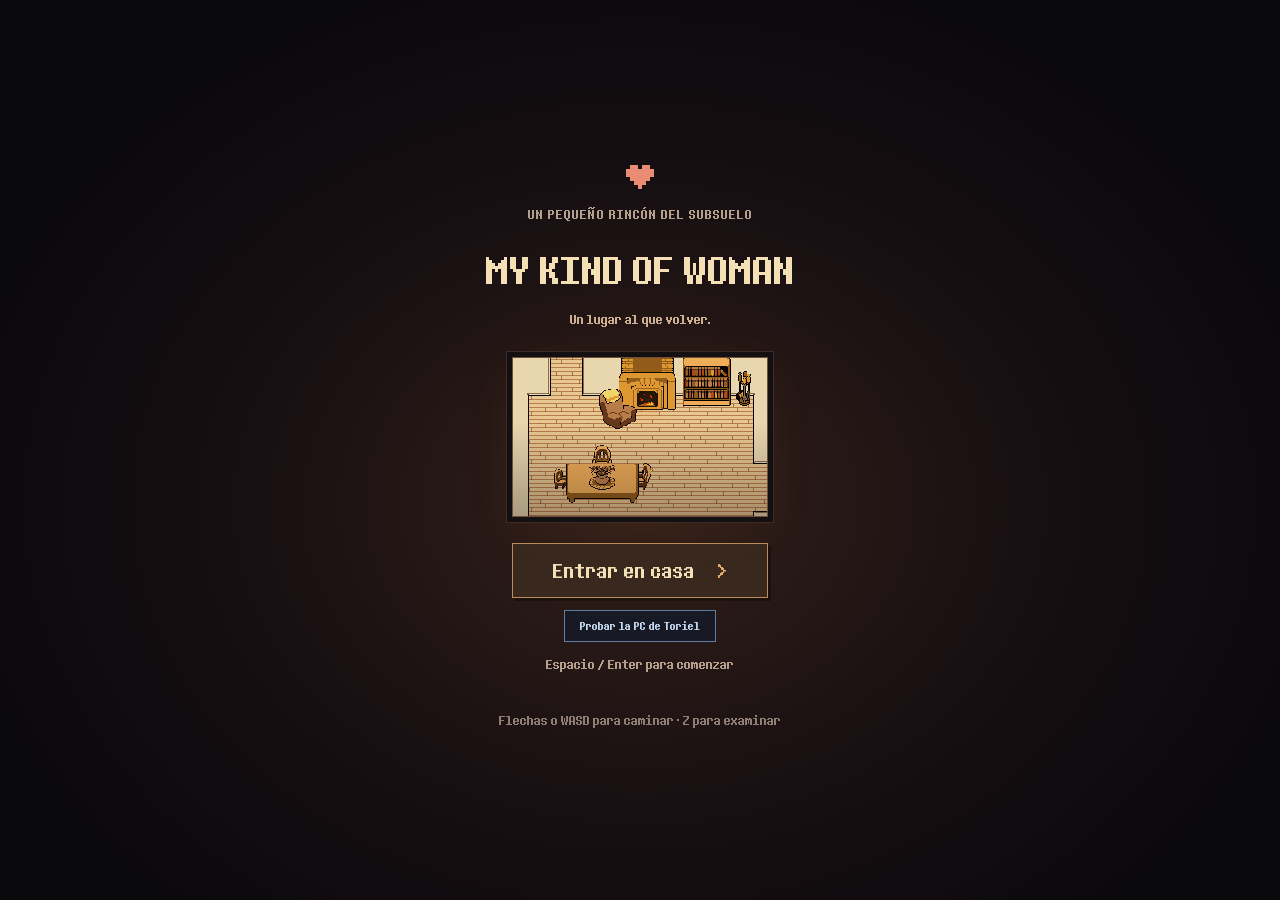
==== index.html @ 6954eec2 "-" ====
<!DOCTYPE html>
<html lang="es">
<head>
  <meta charset="UTF-8">
  <meta name="viewport" content="width=device-width, initial-scale=1, viewport-fit=cover">
  <meta name="theme-color" content="#100e15">
  <title>MY KIND OF WOMAN · HOME</title>
  <script src="font.js"></script>
  <link rel="stylesheet" href="style.css">
  <link rel="stylesheet" href="lumo-ui.css">
  <link rel="stylesheet" href="lumo-activities.css">
  <link rel="stylesheet" href="home-story.css">
</head>
<body>
  <main id="app">
    <section id="video-intro-container" aria-label="Introducción">
      <div class="intro-card">
        <span class="pixel-heart" aria-hidden="true"></span>
        <p class="eyebrow">UN PEQUEÑO RINCÓN DEL SUBSUELO</p>
        <h1>MY KIND OF WOMAN</h1>
        <p class="intro-subtitle">Un lugar al que volver.</p>
        <div class="home-window" aria-hidden="true"><img src="assets/rooms/home_preview.png" alt=""></div>
        <button id="btn-start" type="button">Entrar en casa <span aria-hidden="true">&gt;</span></button>
        <button id="btn-pc-demo" type="button">Probar la PC de Toriel</button>
        <p id="loading-status" role="status">Espacio / Enter para comenzar</p>
        <p class="intro-controls">Flechas o WASD para caminar · Z para examinar</p>
      </div>
    </section>
    <section id="game-container" aria-label="Casa de Toriel">
      <div id="game-stage">
        <canvas id="gameCanvas" width="640" height="480" tabindex="0" aria-label="Casa de Toriel. Camina con flechas o WASD y examina con Z o Enter."></canvas>
        <div id="hud" aria-live="polite"><span id="room-name"></span></div>
        <span id="interaction-hint" class="hidden" aria-hidden="true">Z · Examinar</span>
        <div id="dialog-box" class="hidden" role="dialog" aria-label="Examinar" aria-live="off">
          <p id="dialog-text" aria-hidden="true"></p>
          <span id="dialog-accessible" class="sr-only" aria-live="polite"></span>
          <span id="dialog-progress" aria-hidden="true"></span>
          <button id="dialog-next" class="dialog-hint" type="button" aria-label="Continuar diálogo">Z / Enter v</button>
        </div>
        <div id="interactive-book" class="hidden" role="dialog" aria-label="El libro para Mira" aria-modal="true">
          <div class="book-content">
            <span class="book-mark" aria-hidden="true">*</span>
            <p class="eyebrow">ENTRE ESTAS PÁGINAS</p>
            <h2>El libro para Mira</h2>
            <p>Algunas páginas están en blanco.<br>Otras conservan una flor seca.</p>
            <blockquote>«No hace falta conocer el final<br>para guardar el comienzo».</blockquote>
            <button id="btn-close-book" type="button">Cerrar el libro <small>X / Esc</small></button>
          </div>
        </div>
        <div id="help-panel" class="hidden" role="dialog" aria-modal="true" aria-labelledby="help-title">
          <div class="help-content">
            <p class="eyebrow">TÓMATE TU TIEMPO</p>
            <h2 id="help-title">Estás en casa.</h2>
            <dl>
              <div><dt>Flechas / WASD</dt><dd>Caminar</dd></div>
              <div><dt>Z / E / Enter</dt><dd>Examinar / conversar cerca de Lumo</dd></div>
              <div><dt>L</dt><dd>Llamar a Lumo con el silbato</dd></div>
              <div><dt>X / Esc</dt><dd>Cerrar un texto</dd></div>
              <div><dt>M</dt><dd>Activar / silenciar audio</dd></div>
              <div><dt>F</dt><dd>Pantalla completa</dd></div>
              <div><dt>J</dt><dd>Diario de aventuras</dd></div><div><dt>H</dt><dd>Opciones / pausa</dd></div>
            </dl>
            <label class="setting"><input id="reduced-motion" type="checkbox"> Efectos tranquilos</label>
            <p class="help-note">También puedes examinar con los botones táctiles.<br>Los controles de colisión están en F2.</p>
            <button id="btn-close-help" type="button">Volver a la casa</button>
          </div>
        </div>
        <div id="pause-notice" class="hidden" role="status">En pausa · vuelve cuando quieras</div>
      </div>
      <div id="game-tools" aria-label="Opciones">
        <button id="btn-lumo" type="button" title="Llamar a Lumo · L" aria-label="Llamar a Lumo con el silbato">✦ <span>Lumo</span></button>
        <button id="btn-audio" type="button" aria-label="Silenciar audio" title="Audio · M">[ON] <span>Audio</span></button>
        <button id="btn-help" type="button" aria-label="Abrir ayuda y pausar" title="Ayuda · H">? <span>Ayuda</span></button>
        <div id="fullscreen-controls">
          <button type="button" id="btn-fullscreen" aria-label="Entrar en pantalla completa" title="Pantalla completa · F">[ ]</button>
          <button type="button" id="btn-exit-fullscreen" class="hidden" aria-label="Salir de pantalla completa" title="Salir de pantalla completa · F">X</button>
        </div>
      </div>
      <div id="mobile-controls" aria-label="Controles táctiles">
        <div id="joystick-base" aria-label="Joystick de movimiento"><div id="joystick-knob" aria-hidden="true"></div></div>
        <div id="mobile-actions" aria-label="Acciones">
          <button type="button" id="btn-x" aria-label="Cancelar o cerrar">X</button>
          <button type="button" id="btn-z" aria-label="Examinar o continuar">Z</button>
        </div>
      </div>
    </section>
  </main>
  <gaming-desktop hidden></gaming-desktop>
  <script src="basement.js"></script>
  <script src="lore.js"></script>
  <script src="ambience.js"></script>
  <script src="sfx-data.js"></script>
  <script src="undertale-audio.js"></script>
  <script src="experience.js"></script>
  <script src="assets/lumo/manifest.js"></script>
  <script src="lumo-config.js"></script>
  <script src="lumo-local-data.js"></script>
  <script src="lumo-local.js"></script>
  <script src="lumo-connection.js"></script>
  <script src="lumo-greetings.js"></script>
  <script src="lumo-mind.js"></script>
  <script src="lumo-actor.js"></script>
  <script src="lumo-ui.js"></script>
  <script src="lumo-activities.js"></script>
  <script src="home-progress.js"></script>
  <script src="home-story.js"></script>
  <script src="script.js"></script>
  <script src="fnf-preload.js"></script>
  <script src="pc-desktop.js"></script>
  <script src="fnf-original-host.js"></script>
  <script src="pc-integration.js"></script>
  <script src="lumo-integration.js"></script>
  <script src="home-pc-apps.js"></script>
  <script src="home-integration.js"></script>
</body>
</html>
---- style.css ----
* { margin: 0; padding: 0; box-sizing: border-box; }
:root { color-scheme: dark; --cream: #f5dfb5; --muted: #b4a08c; --warm: #e5ad69; }
html, body { width: 100%; height: 100%; }
body { background: #09080b; color: var(--cream); font-family: 'Undertale', monospace; overflow: hidden; overscroll-behavior: none; }
body, button { user-select: none; -webkit-user-select: none; -webkit-touch-callout: none; }
button { font: inherit; color: inherit; cursor: pointer; touch-action: manipulation; }
button:focus-visible, input:focus-visible, canvas:focus-visible { outline: 2px solid var(--warm); outline-offset: 4px; }
button:active { transform: translateY(1px); }
.hidden { display: none !important; }
.sr-only { position: absolute; width: 1px; height: 1px; margin: -1px; overflow: hidden; clip: rect(0, 0, 0, 0); white-space: nowrap; }
#app, #video-intro-container, #game-container { position: fixed; inset: 0; width: 100%; height: 100%; height: 100dvh; }
#video-intro-container { display: grid; place-items: center; overflow: auto; padding: 24px; background: radial-gradient(ellipse at 50% 56%, #332019, #170f12 44%, #09080b 80%); }
.intro-card { width: min(100%, 620px); padding: 24px; text-align: center; }
.pixel-heart { display: block; color: #e88c74; font-size: 26px; margin-bottom: 18px; }
.eyebrow { color: var(--muted); font-size: 10px; letter-spacing: 2.5px; line-height: 1.7; }
.intro-card h1 { font-size: clamp(30px, 6vw, 46px); line-height: 1.2; letter-spacing: 0; font-weight: normal; margin-top: 13px; }
.intro-subtitle { font-size: 13px; color: #ceaf91; margin-top: 12px; }
.home-window { width: 256px; height: 160px; margin: 30px auto 26px; overflow: hidden; position: relative; border: 1px solid #70503a; box-shadow: 0 0 0 5px #140f11, 0 0 0 6px #3d2b25, 0 8px 45px #ae5f1e1c; }
.home-window img { width: 256px; height: 192px; image-rendering: pixelated; transform: translateY(-10px); }
.home-window:after { content: ''; position: absolute; inset: 0; background: linear-gradient(transparent 40%, #190f114d), #46200c15; pointer-events: none; }
#btn-start { border: 1px solid #bb8d5b; background: #38281e; padding: 14px 26px; font-size: 14px; box-shadow: 3px 3px #0005; min-width: 256px; }
#btn-start:hover { background: #483222; border-color: var(--cream); }
#btn-start span { margin-left: 18px; color: var(--warm); }
#btn-pc-demo { display:block;margin:12px auto 0;padding:8px 15px;background:#171924;border:1px solid #627ba0;color:#c3d7ef;font-size:14px; }
#btn-pc-demo:hover { background:#263249;border-color:#88cde9; }
#loading-status { font-size: 10px; margin-top: 14px; color: var(--muted); }
.intro-controls { margin-top: 34px; font-size: 10px; color: #8e7e74; line-height: 1.8; }
#game-container { display: none; place-items: center; background: #000; }
#game-stage { position: relative; width: min(100vw, calc(100dvh * 4 / 3)); height: min(100dvh, calc(100vw * 3 / 4)); container-type: inline-size; overflow: hidden; background: #000; }
#gameCanvas { display: block; width: 100%; height: 100%; image-rendering: pixelated; image-rendering: crisp-edges; outline: none; touch-action: none; }
#hud { position: absolute; left: 4%; bottom: 4%; opacity: 0; transition: opacity .7s; pointer-events: none; color: #f5dfb5cc; font-size: clamp(10px, 2cqw, 16px); text-shadow: 2px 2px #000; }
#hud.visible { opacity: 1; }
#interaction-hint { position: absolute; left: 50%; bottom: 4%; transform: translateX(-50%); color: #f5dfb5bf; background: #120d0bd9; border: 1px solid #f5dfb533; padding: 5px 10px; pointer-events: none; font-size: clamp(9px, 1.7cqw, 14px); }
#dialog-box { position: absolute; left: 4%; right: 4%; bottom: 5%; min-height: 27%; border: max(2px, .65cqw) solid #fff; background: #000; color: #fff; padding: 2.5% 3% 4.5%; font-size: clamp(12px, 5cqw, 64px); line-height: 1.1; z-index: 20; box-shadow: 0 0 0 max(2px, .4cqw) #000; }
#dialog-box.top { bottom: auto; top: 5%; }
#dialog-text { white-space: pre-wrap; overflow-wrap: break-word; min-height: 3.3em; }
.dialog-hint { position: absolute; right: 3%; bottom: 7%; border: 0; background: none; font-size: clamp(9px, 1.75cqw, 14px); color: #b9b9b9; padding: 3px; }
#dialog-progress { position: absolute; left: 3%; bottom: 9%; font-size: clamp(9px, 1.75cqw, 14px); color: #777; }
#interactive-book, #help-panel { position: absolute; inset: 0; z-index: 30; display: grid; place-items: center; padding: 5%; background: #0c080bf2; }
.book-content, .help-content { max-height: 100%; overflow-y: auto; width: 100%; text-align: center; padding: 6%; border: 1px solid #8a6743; background: #1d1513; box-shadow: inset 0 0 0 5px #1d1513, inset 0 0 0 6px #4e3929; }
.book-mark { color: var(--warm); display: block; font-size: 26px; margin-bottom: 12px; }
.book-content h2, .help-content h2 { font-weight: normal; font-size: clamp(16px, 4cqw, 28px); margin: 12px 0 22px; }
.book-content p, .book-content blockquote { font-size: clamp(11px, 2.5cqw, 18px); line-height: 1.7; }
.book-content blockquote { margin-top: 22px; color: #e1b586; }
.book-content button, .help-content button { border: 1px solid #a17a53; background: #34251d; padding: 10px 15px; margin-top: 26px; font-size: clamp(10px, 2cqw, 15px); }
.book-content small { color: var(--muted); margin-left: 12px; font-size: .8em; }
.help-content { max-width: 490px; padding: 5%; }
.help-content dl { text-align: left; font-size: clamp(10px, 2.2cqw, 16px); }
.help-content dl div { display: flex; justify-content: space-between; gap: 15px; padding: 8px 0; border-bottom: 1px solid #d8bb8d16; }
.help-content dt { color: #edc695; } .help-content dd { color: #baaa97; }
.setting { margin-top: 20px; font-size: clamp(11px, 2.2cqw, 16px); display: flex; align-items: center; justify-content: center; gap: 10px; }
.setting input { accent-color: #bf8a57; width: 16px; height: 16px; }
.help-note { color: #9d8b7c; font-size: clamp(9px, 1.7cqw, 13px); line-height: 1.6; margin-top: 18px; }
#pause-notice { position: absolute; inset: 0; background: #000a; display: grid; place-items: center; font-size: clamp(12px, 2.5cqw, 20px); }
#game-tools { position: fixed; display: flex; align-items: center; gap: 6px; right: max(14px, env(safe-area-inset-right)); top: max(12px, env(safe-area-inset-top)); z-index: 110; }
#game-tools button { display: block; background: #090709bb; border: 1px solid #c7af8b26; padding: 7px 9px; color: #c6b69b; font-size: 16px; min-width: 34px; min-height: 34px; opacity: .65; }
#game-tools button:hover, #game-tools button:focus-visible { opacity: 1; border-color: #bc9a67; }
#game-tools span { font-size: 10px; }
#mobile-controls { position: fixed; inset: 0; display: none; pointer-events: none; z-index: 100; touch-action: none; }
#joystick-base { position: absolute; left: max(24px, env(safe-area-inset-left)); bottom: max(24px, env(safe-area-inset-bottom)); width: 112px; height: 112px; border: 1px solid #f5dfb54d; border-radius: 50%; background: #160f1280; pointer-events: auto; touch-action: none; -webkit-tap-highlight-color: transparent; }
#joystick-knob { position: absolute; width: 54px; height: 54px; top: 28px; left: 28px; border: 1px solid #f5dfb580; border-radius: 50%; background: #f5dfb533; pointer-events: none; will-change: transform; }
#mobile-actions { position: absolute; right: max(24px, env(safe-area-inset-right)); bottom: max(24px, env(safe-area-inset-bottom)); width: 128px; height: 94px; pointer-events: auto; }
#btn-x, #btn-z { position: absolute; width: 54px; height: 54px; padding: 0; border: 1px solid #f5dfb54d; border-radius: 50%; background: #160f1299; color: #f5dfb5c9; font: 22px/1 'Undertale', monospace; touch-action: none; -webkit-tap-highlight-color: transparent; }
#btn-x { top: 0; left: 0; } #btn-z { bottom: 0; right: 0; }
#btn-x:active, #btn-z:active { background: #c7965f66; }
@media (pointer: coarse) { #mobile-controls { display: block; } #game-tools button { min-width: 40px; min-height: 40px; } #game-tools span { display: none; } #dialog-box { bottom: auto; top: 5%; } #hud { bottom: auto; top: 5%; } #interaction-hint { bottom: 7%; } }
@media (pointer: coarse) and (orientation: portrait) { #dialog-box { top: auto; bottom: 5%; } }
@media (max-width: 600px) and (orientation: portrait) {
  #help-panel, #interactive-book { position: fixed; inset: 10% 4%; padding: 0; }
  .help-content, .book-content { padding: 24px 18px; touch-action: pan-y; }
  .help-content dl, .book-content p, .book-content blockquote { font-size: 12px; }
  .help-content h2, .book-content h2 { font-size: 22px; }
  .help-note { font-size: 10px; }
}
@media (max-height: 540px) { .intro-card { padding: 12px; } .home-window { margin: 16px auto; height: 82px; } .intro-controls { margin-top: 18px; } .intro-card h1 { font-size: 30px; } .help-content { padding: 3% 5%; } .help-content h2 { margin: 6px 0 12px; } .help-content dl div { padding: 5px 0; } .setting { margin-top: 12px; } .help-note { margin-top: 10px; } .help-content button { margin-top: 14px; } }
@media (prefers-reduced-motion: reduce) { *, *:before, *:after { transition: none !important; animation: none !important; } }

/* The same Undertale face applies to every label, control and text field. */
button, input, select, textarea { font-family: 'Undertale', monospace; font-weight: 400; }
body { font-synthesis: none; font-variant-ligatures: none; -webkit-font-smoothing: none; }
.intro-card h1 { font-size: clamp(32px, 8vw, 48px); }
.eyebrow { font-size: 16px; letter-spacing: 1px; }
.intro-subtitle, #loading-status, .intro-controls { font-size: 16px; }
#btn-start { font-size: 24px; }
.dialog-hint, #dialog-progress { font-size: clamp(9px, 2.5cqw, 32px); }
.book-content button, .help-content button { font-size: clamp(12px, 3cqw, 32px); }
#game-tools span { font-size: 16px; }
.pixel-heart { width: 4px; height: 4px; margin: 0 auto 32px; color: #e88c74; font-size: 0; box-shadow: -8px 0, -4px 0, 4px 0, 8px 0, -12px 4px, -8px 4px, -4px 4px, 0 4px, 4px 4px, 8px 4px, 12px 4px, -12px 8px, -8px 8px, -4px 8px, 0 8px, 4px 8px, 8px 8px, 12px 8px, -8px 12px, -4px 12px, 0 12px, 4px 12px, 8px 12px, -4px 16px, 0 16px, 4px 16px, 0 20px; }
.book-mark { font-size: 32px; }
@media (max-width: 600px) and (orientation: portrait) {
  .help-content dl, .book-content p, .book-content blockquote { font-size: 18px; }
  .help-content h2, .book-content h2 { font-size: 28px; }
  .help-note, .setting { font-size: 16px; }
}

.home-options{display:flex;flex-direction:column;gap:8px;margin:12px 0}.home-options label{display:flex;align-items:center;justify-content:space-between;gap:12px}.home-options input{max-width:50%}.home-options a{font-size:12px;color:inherit}.home-reset[hidden]{display:none}.home-reset{border:2px solid #eee;padding:12px;margin:8px 0}.help-content{max-height:82vh;overflow:auto}
---- lumo-ui.css ----
/* Compact NPC dialogue is positioned against the game stage by lumo-ui.js. */
.lumo-overlay {
  --lumo-left: 6px;
  --lumo-top: 6px;
  --lumo-width: calc(100vw - 12px);
  --lumo-height: 180px;
  --lumo-text-lines: 3;
  position: fixed;
  left: var(--lumo-left);
  top: var(--lumo-top);
  width: var(--lumo-width);
  height: var(--lumo-height);
  z-index: 170;
  color: #fff;
  font: 20px/1.15 'Undertale', monospace;
  font-synthesis: none;
  font-variant-ligatures: none;
  -webkit-font-smoothing: none;
  overscroll-behavior: contain;
  touch-action: pan-y;
}
.lumo-overlay[hidden], .lumo-overlay [hidden], .lumo-toast[hidden] { display: none !important; }
.lumo-panel {
  width: 100%;
  height: 100%;
  min-width: 0;
  display: flex;
  flex-direction: column;
  gap: 3px;
  overflow: hidden;
  background: #000;
  color: #fff;
  border: 3px solid #fff;
  box-shadow: 0 0 0 3px #000;
  padding: 7px 10px;
  border-radius: 0;
  box-sizing: border-box;
  scrollbar-color: #fff #000;
}
.lumo-overlay h2, .lumo-overlay p { margin: 0; font-weight: 400; }
.lumo-header { display: flex; flex: 0 0 26px; min-width: 0; align-items: center; gap: 7px; }
.lumo-header h2 { font-size: 19px; letter-spacing: 1px; margin-right: auto; }
.lumo-friendship { flex: 1; min-width: 0; font-size: 12px; color: #c9c9c9; }
.lumo-overlay button, .lumo-overlay input, .lumo-overlay select, .lumo-overlay textarea {
  font: inherit;
  border-radius: 0;
  box-shadow: none;
  color: #fff;
  background: #000;
  letter-spacing: 0;
  -webkit-tap-highlight-color: transparent;
}
.lumo-button { position: relative; border: 0; padding: 5px 7px; min-height: 30px; line-height: 1.15; text-align: left; cursor: pointer; }
.lumo-button:focus-visible, .lumo-input:focus-visible, .lumo-overlay select:focus-visible, .lumo-overlay input:focus-visible { outline: 2px solid #fff; outline-offset: -2px; }
.lumo-button:hover { text-decoration: underline; text-underline-offset: 3px; }
.lumo-button:disabled { color: #777; cursor: default; text-decoration: none; }
.lumo-button:active { transform: none; }
.lumo-small-button { font-size: 13px !important; padding: 3px 5px; min-height: 26px; white-space: nowrap; }
.lumo-close { min-width: 26px; min-height: 26px; padding: 0 5px; font-size: 25px !important; text-align: center; }
.lumo-line { display: grid; flex: 1 1 auto; min-height: 0; grid-template-columns: 64px minmax(0, 1fr); column-gap: 12px; }
.lumo-portrait { width: 64px; height: 64px; max-height: 100%; object-fit: contain; image-rendering: pixelated; image-rendering: crisp-edges; align-self: center; }
.lumo-speech { display: flex; flex-direction: column; min-width: 0; min-height: 0; }
.lumo-text { flex: 1; min-height: 0; max-height: calc(var(--lumo-text-lines) * 1.1em); white-space: pre-wrap; overflow-wrap: anywhere; overflow: auto; font-size: 24px; line-height: 1.1; scrollbar-width: thin; }
.lumo-text::before { content: '* '; }
.lumo-speech-footer { flex: 0 0 24px; min-height: 24px; display: flex; align-items: center; justify-content: flex-end; gap: 8px; }
.lumo-page { margin-right: auto; font-size: 12px; color: #bbb; }
.lumo-next { font-size: 13px !important; padding: 2px 5px; min-height: 24px; }
.lumo-source { flex: 0 0 12px; font-size: 11px; color: #aaa; line-height: 12px; }
.lumo-actions { display: flex; flex: 1 1 auto; min-height: 0; flex-direction: column; align-items: flex-start; gap: 3px; overflow: auto; }
.lumo-actions:empty { display: none; }
.lumo-actions .lumo-button { font-size: 18px; }
.lumo-history-list { flex: 1 1 auto; min-height: 0; overflow: auto; border-top: 1px solid #666; padding: 5px 0; touch-action: pan-y; user-select: text; -webkit-user-select: text; }
.lumo-history-entry { font-size: 17px; line-height: 1.25; padding: 4px 0; white-space: pre-wrap; overflow-wrap: anywhere; }
.lumo-history-name { display: block; font-size: 12px; color: #aaa; }
.lumo-chat-form { display: flex; flex: 0 0 38px; min-width: 0; align-items: stretch; gap: 7px; }
.lumo-input {
  display: block;
  flex: 1;
  width: 0;
  min-width: 0;
  height: 38px;
  resize: none;
  border: 2px solid #fff;
  padding: 6px 8px;
  font-size: 18px !important;
  line-height: 1.1 !important;
  box-sizing: border-box;
  user-select: text;
  -webkit-user-select: text;
  -webkit-touch-callout: default;
  caret-color: #fff;
  touch-action: auto;
}
.lumo-input::placeholder { color: #aaa; opacity: 1; }
.lumo-chat-form > .lumo-button { border: 2px solid #fff; min-height: 38px; font-size: 16px; padding: 5px 8px; }
.lumo-suggestions { display: flex; flex: 0 0 27px; gap: 8px; align-items: center; overflow-x: auto; overflow-y: hidden; scrollbar-width: thin; }
.lumo-suggestion { font-size: 13px !important; min-height: 26px; white-space: nowrap; padding: 3px 5px; color: #ccc !important; }
.lumo-chat-help { font-size: 12px; }
.lumo-settings { display: flex; flex: 1 1 auto; flex-direction: column; min-height: 0; gap: 11px; overflow: auto; border-top: 1px solid #666; padding: 6px 0; font-size: 17px; }
.lumo-setting { display: flex; justify-content: space-between; align-items: center; gap: 12px; }
.lumo-setting-stack { display: grid; gap: 5px; }
.lumo-setting input[type='checkbox'] { width: 20px; height: 20px; flex-shrink: 0; accent-color: #fff; }
.lumo-setting select { border: 2px solid #fff; padding: 5px 7px; min-height: 34px; max-width: 100%; font-size: 16px; }
.lumo-note { color: #ccc; font-size: 15px; line-height: 1.3; }
.lumo-settings > .lumo-button { border: 2px solid #fff; width: fit-content; flex-shrink: 0; font-size: 15px; }
.lumo-overlay[data-phase='reply'] .lumo-speech-footer { display: none; }
.lumo-overlay[data-phase='pending'] .lumo-speech-footer { display: none; }
.lumo-overlay:has(.lumo-chat-form:not([hidden])) .lumo-portrait { width: 40px; height: 40px; }
.lumo-overlay:has(.lumo-chat-form:not([hidden])) .lumo-line { grid-template-columns: 40px minmax(0, 1fr); column-gap: 9px; }
.lumo-overlay:has(.lumo-chat-form:not([hidden])) .lumo-text { font-size: 20px; }
.lumo-thinking .lumo-text { animation: lumo-thought 1.4s steps(2, end) infinite; }
.lumo-thinking .lumo-portrait { animation: lumo-portrait-think 1.5s steps(2, end) infinite; }
.lumo-reduced-motion .lumo-text, .lumo-reduced-motion .lumo-portrait { animation: none; }
.lumo-toast { position: fixed; z-index: 120; left: max(18px, env(safe-area-inset-left)); top: max(66px, env(safe-area-inset-top)); width: min(300px, calc(100vw - 36px)); padding: 8px 10px; border: 2px solid #fff; box-shadow: 0 0 0 2px #000; background: #000; color: #fff; font: 17px/1.2 'Undertale', monospace; pointer-events: none; overflow-wrap: anywhere; }
.lumo-toast-name { display: block; font-size: 12px; color: #bbb; margin-bottom: 2px; }
.lumo-bubble { font-size: 15px; }
@keyframes lumo-thought { 0%, 100% { opacity: 1; } 50% { opacity: .5; } }
@keyframes lumo-portrait-think { 0%, 100% { transform: translateY(0); } 50% { transform: translateY(-2px); } }
.lumo-small .lumo-panel { padding: 6px 8px; gap: 3px; }
.lumo-small .lumo-header { gap: 3px; }
.lumo-small .lumo-friendship { display: none; }
.lumo-small .lumo-header h2 { font-size: 17px; }
.lumo-small .lumo-small-button { font-size: 11px !important; padding: 3px; }
.lumo-small .lumo-line { grid-template-columns: 46px minmax(0, 1fr); gap: 8px; }
.lumo-small .lumo-portrait { width: 46px; height: 46px; }
.lumo-small .lumo-text { font-size: 20px; }
.lumo-small .lumo-next { font-size: 11px !important; }
.lumo-small .lumo-input { font-size: 17px !important; }
.lumo-small .lumo-chat-form > .lumo-button { font-size: 14px; }
.lumo-small .lumo-suggestion { font-size: 12px !important; }
.lumo-keyboard-open .lumo-friendship { display: none; }
@media (prefers-reduced-motion: reduce) { .lumo-thinking .lumo-text, .lumo-thinking .lumo-portrait { animation: none; } }
/* NPC chat has only its portrait, text, page cue and writing field. */
.lumo-overlay .sr-only {
  position: absolute !important;
  width: 1px !important;
  height: 1px !important;
  padding: 0 !important;
  margin: -1px !important;
  overflow: hidden !important;
  clip: rect(0, 0, 0, 0) !important;
  clip-path: inset(50%) !important;
  white-space: nowrap !important;
  border: 0 !important;
}
.lumo-speech-footer { flex-basis: 15px; min-height: 15px; }
.lumo-next { display: block; font-size: 15px !important; padding: 0; min-height: 0; }
.lumo-chat-form { flex-basis: 38px; }
.lumo-overlay[data-mode='conversation'] .lumo-actions { display: none; }
/* The touch send target belongs to the writing field, without a toolbar. */
.lumo-touch .lumo-chat-form { position: relative; flex-basis: 44px; min-height: 44px; gap: 0; }
.lumo-touch .lumo-input { height: 44px; padding: 10px 52px 8px 8px; font-size: 17px !important; }
.lumo-touch .lumo-send {
  position: absolute; right: 0; top: 0; bottom: 0;
  width: 44px; min-height: 44px; padding: 0;
  border: 2px solid #fff; border-left: 1px solid #888;
  font-size: 22px; text-align: center; cursor: pointer; touch-action: manipulation;
}
.lumo-touch .lumo-send:focus-visible { outline: 2px solid #fff; outline-offset: -3px; }
.lumo-touch[data-phase='pending'] .lumo-send { color: #777; }
---- lumo-activities.css ----
.lumo-memory { position:fixed; inset:0; z-index:160; display:grid; place-items:center; background:rgba(0,0,0,.76); padding:12px; font-family:Undertale,monospace; color:white; }
.lumo-memory-card { width:min(520px,100%); max-height:95dvh; overflow:auto; background:#000; border:3px solid #fff; padding:20px; text-align:center; box-shadow:0 0 0 4px #000; }
.lumo-memory h2 { font-size:22px; font-weight:normal; margin:0 0 16px; }
.lumo-memory p { font-size:17px; line-height:1.5; }
.lumo-memory-grid { display:grid; grid-template-columns:repeat(4,1fr); gap:10px; margin:18px 0; }
.lumo-memory button { border:2px solid white; color:white; background:#000; font:inherit; cursor:pointer; touch-action:manipulation; }
.lumo-memory-grid button { min-height:65px; font-size:30px; }
.lumo-memory button:hover,.lumo-memory button:focus-visible { color:#ffdf42; border-color:#ffdf42; outline:2px solid #ffdf42; outline-offset:3px; }
.lumo-memory button.is-matched { color:#ad92eb; border-color:#ad92eb; }
.lumo-memory-exit { padding:12px 20px; }
.lumo-hide-status { position:fixed; left:12px; top:max(12px,env(safe-area-inset-top)); z-index:99; max-width:calc(100vw - 24px); padding:9px 12px; background:#000; color:#fff; border:2px solid #fff; font:15px Undertale,monospace; }
.lumo-hide-status button { font:inherit; background:none; color:#ffdf42; border:0; cursor:pointer; padding:4px 8px; }
@media(max-width:480px) { .lumo-memory-card{padding:15px}.lumo-memory-grid{gap:8px}.lumo-memory h2{font-size:19px}.lumo-memory p{font-size:15px}.lumo-hide-status{font-size:13px} }
---- home-story.css ----
.home-journal-chip{display:none;position:fixed;right:max(12px,env(safe-area-inset-right));top:76px;z-index:28;background:#080808;border:2px solid #eee;color:#fff;padding:7px 12px;font:12px Undertale,monospace;cursor:pointer}.home-journal-chip.is-ready{display:block}
.home-story-panel{position:fixed;z-index:65;bottom:max(12px,env(safe-area-inset-bottom));left:50%;transform:translateX(-50%);box-sizing:border-box;width:min(760px,calc(100% - 24px));max-height:min(440px,48dvh);overflow:auto;background:#050505;border:3px solid white;padding:14px 18px;color:white;font:15px/1.5 Undertale,monospace;box-shadow:0 4px 18px #0008}.home-story-panel h2{font-size:18px;margin:0 0 9px}.home-story-panel h3{font-size:15px;margin:15px 0 4px}.home-story-body p{margin:8px 0}.home-story-panel button{background:#070707;color:#fff;border:2px solid #ddd;font:inherit;padding:8px 12px;margin:4px;cursor:pointer;min-height:42px}.home-story-panel button:hover,.home-story-panel button:focus-visible{border-color:#f3da72;color:#ffe982;outline:2px solid #f3da72;outline-offset:2px}.home-story-close{float:right}.home-story-hint{color:#e3d9ac}.home-quest-list{list-style:none;padding:0;margin:4px 0}.home-quest-list li{padding:3px 0;font-size:13px}.home-piano-keys{display:flex;gap:6px}.home-piano-keys button{flex:1;background:#f2e6c7;color:#19151b;min-height:66px}.home-photo{width:min(240px,100%);height:auto;image-rendering:pixelated;display:block;margin:5px auto}.home-story-open #joystick-zone,.home-story-open .mobile-controls{pointer-events:none;opacity:.2}
.home-ending{position:fixed;inset:0;z-index:100;background:#000;display:grid;place-items:center;opacity:0;color:#fff;text-align:center;font:18px/1.8 Undertale,monospace}.home-ending-content{max-width:90%;padding:24px}.home-ending h2{font-size:34px;letter-spacing:4px;margin:20px}.home-ending button{margin-top:36px;background:#000;border:2px solid #fff;color:white;padding:12px;font:14px Undertale,monospace;cursor:pointer}.home-ending button:focus-visible{outline:3px solid #f5dc7b;outline-offset:5px}
@media(max-width:600px){.home-story-panel{font-size:13px;padding:10px;max-height:55dvh;bottom:max(6px,env(safe-area-inset-bottom));width:calc(100% - 12px)}.home-story-panel h2{font-size:15px}.home-story-panel button{font-size:12px;padding:7px 9px}.home-journal-chip{top:auto;bottom:max(100px,calc(env(safe-area-inset-bottom) + 85px));font-size:10px}.home-piano-keys{gap:1px}.home-piano-keys button{padding:5px;margin:2px}}
@media(prefers-reduced-motion:reduce){.home-story-panel,.home-ending{scroll-behavior:auto}}
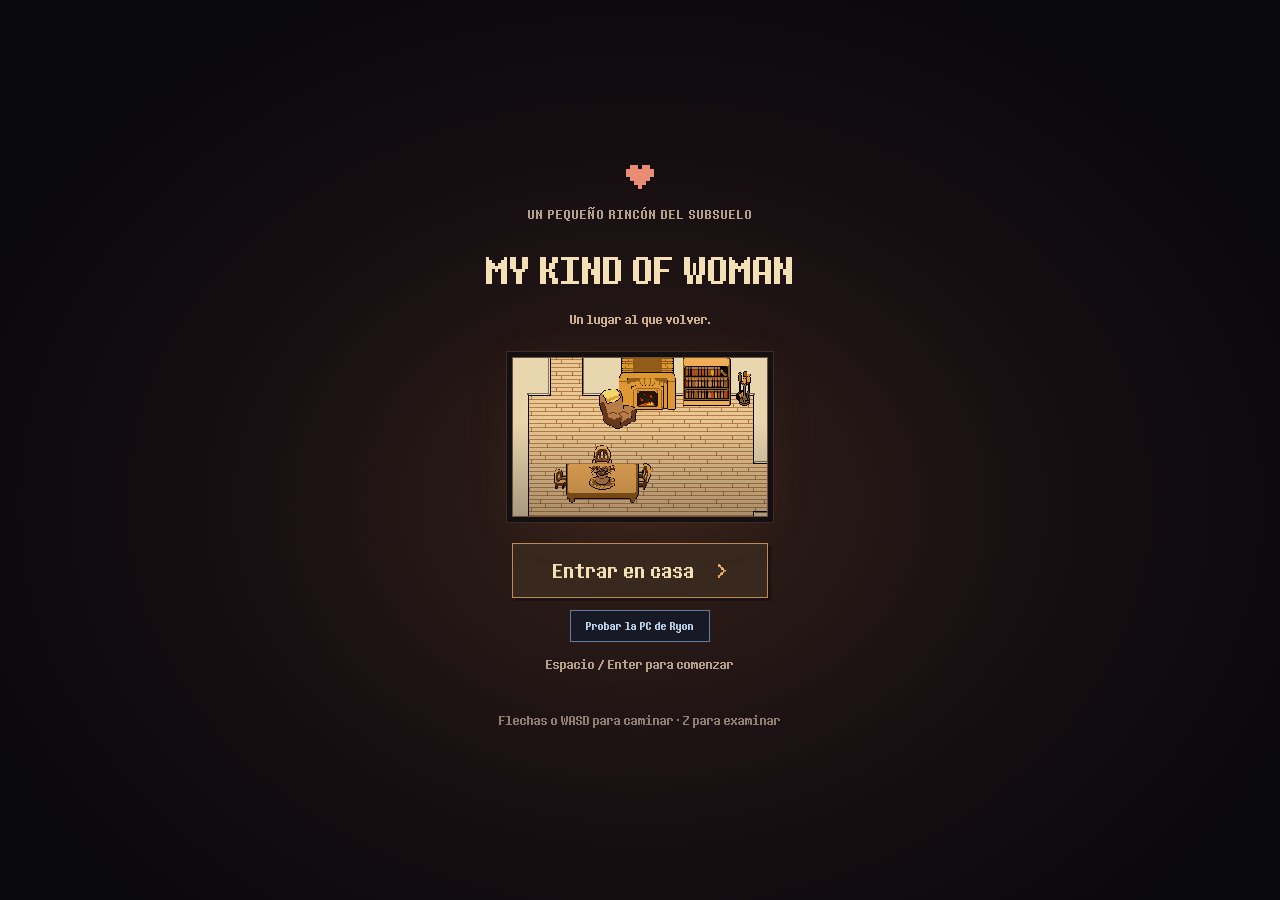
==== commit c3dcaa05: "Expansion v1" ====
--- a/index.html
+++ b/index.html
@@ -21,14 +21,14 @@
         <p class="intro-subtitle">Un lugar al que volver.</p>
         <div class="home-window" aria-hidden="true"><img src="assets/rooms/home_preview.png" alt=""></div>
         <button id="btn-start" type="button">Entrar en casa <span aria-hidden="true">&gt;</span></button>
-        <button id="btn-pc-demo" type="button">Probar la PC de Toriel</button>
+        <button id="btn-pc-demo" type="button">Probar la PC de Ryon</button>
         <p id="loading-status" role="status">Espacio / Enter para comenzar</p>
         <p class="intro-controls">Flechas o WASD para caminar · Z para examinar</p>
       </div>
     </section>
-    <section id="game-container" aria-label="Casa de Toriel">
+    <section id="game-container" aria-label="Casa de HOME">
       <div id="game-stage">
-        <canvas id="gameCanvas" width="640" height="480" tabindex="0" aria-label="Casa de Toriel. Camina con flechas o WASD y examina con Z o Enter."></canvas>
+        <canvas id="gameCanvas" width="640" height="480" tabindex="0" aria-label="Casa de HOME. Camina con flechas o WASD y examina con Z o Enter."></canvas>
         <div id="hud" aria-live="polite"><span id="room-name"></span></div>
         <span id="interaction-hint" class="hidden" aria-hidden="true">Z · Examinar</span>
         <div id="dialog-box" class="hidden" role="dialog" aria-label="Examinar" aria-live="off">
@@ -104,12 +104,14 @@
   <script src="lumo-activities.js"></script>
   <script src="home-progress.js"></script>
   <script src="home-story.js"></script>
+  <script src="home-world.js"></script>
   <script src="script.js"></script>
   <script src="fnf-preload.js"></script>
   <script src="pc-desktop.js"></script>
   <script src="fnf-original-host.js"></script>
   <script src="pc-integration.js"></script>
   <script src="lumo-integration.js"></script>
+  <script src="home-world-integration.js"></script>
   <script src="home-pc-apps.js"></script>
   <script src="home-integration.js"></script>
 </body>
--- a/style.css
+++ b/style.css
@@ -54,6 +54,7 @@
 #pause-notice { position: absolute; inset: 0; background: #000a; display: grid; place-items: center; font-size: clamp(12px, 2.5cqw, 20px); }
 #game-tools { position: fixed; display: flex; align-items: center; gap: 6px; right: max(14px, env(safe-area-inset-right)); top: max(12px, env(safe-area-inset-top)); z-index: 110; }
 #game-tools button { display: block; background: #090709bb; border: 1px solid #c7af8b26; padding: 7px 9px; color: #c6b69b; font-size: 16px; min-width: 34px; min-height: 34px; opacity: .65; }
+#game-tools #btn-lumo[hidden] { display: none; }
 #game-tools button:hover, #game-tools button:focus-visible { opacity: 1; border-color: #bc9a67; }
 #game-tools span { font-size: 10px; }
 #mobile-controls { position: fixed; inset: 0; display: none; pointer-events: none; z-index: 100; touch-action: none; }
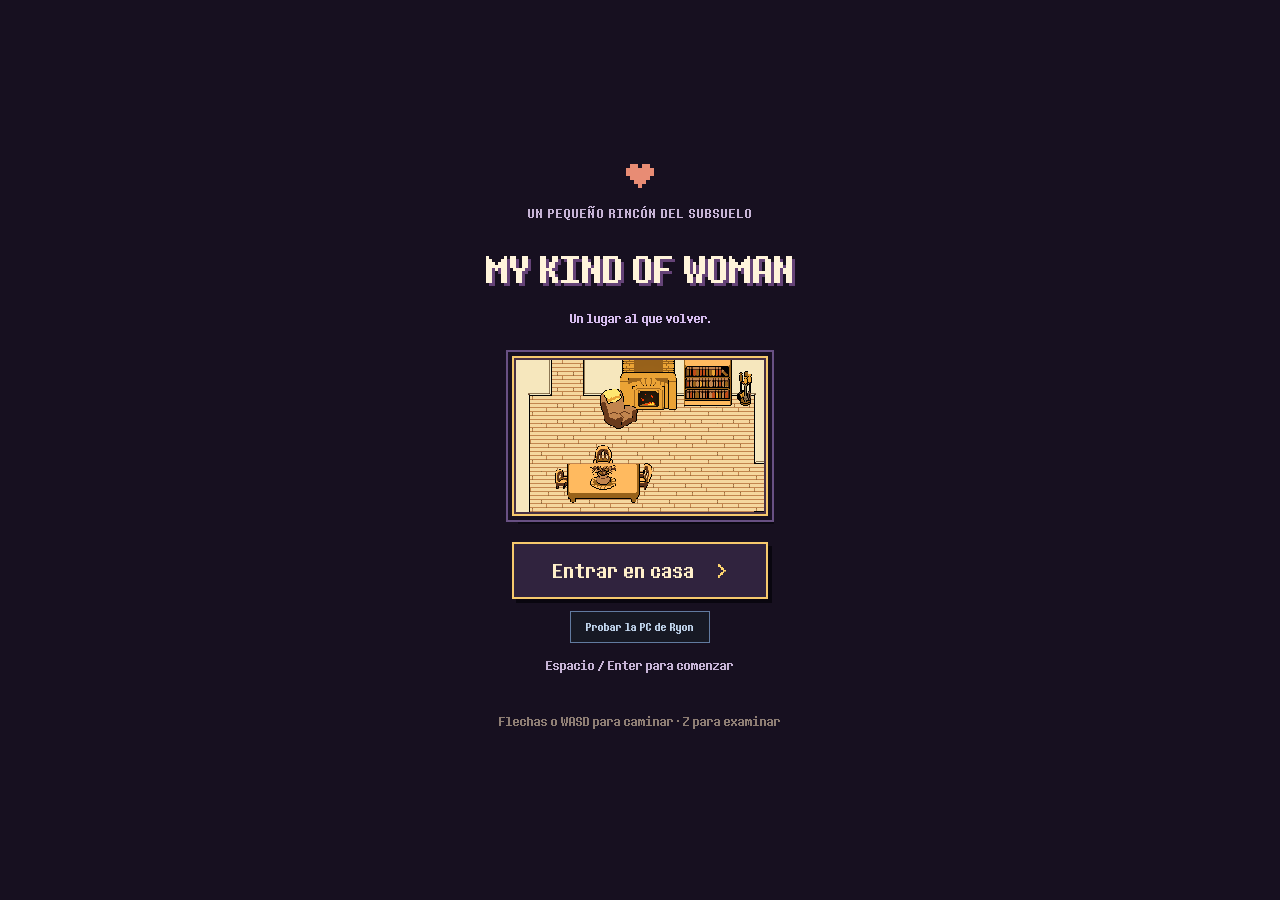
==== commit 165ee06f: "." ====
--- a/index.html
+++ b/index.html
@@ -5,11 +5,12 @@
   <meta name="viewport" content="width=device-width, initial-scale=1, viewport-fit=cover">
   <meta name="theme-color" content="#100e15">
   <title>MY KIND OF WOMAN · HOME</title>
-  <script src="font.js"></script>
-  <link rel="stylesheet" href="style.css">
-  <link rel="stylesheet" href="lumo-ui.css">
-  <link rel="stylesheet" href="lumo-activities.css">
-  <link rel="stylesheet" href="home-story.css">
+  <script src="font.js?v=home-sunny-wing-20261013"></script>
+  <link rel="stylesheet" href="style.css?v=home-sunny-wing-20261013">
+  <link rel="stylesheet" href="lumo-ui.css?v=home-sunny-wing-20261013">
+  <link rel="stylesheet" href="lumo-activities.css?v=home-sunny-wing-20261013">
+  <link rel="stylesheet" href="home-story.css?v=home-sunny-wing-20261013">
+  <link rel="stylesheet" href="home-book.css?v=home-sunny-wing-20261013">
 </head>
 <body>
   <main id="app">
@@ -86,33 +87,47 @@
     </section>
   </main>
   <gaming-desktop hidden></gaming-desktop>
-  <script src="basement.js"></script>
-  <script src="lore.js"></script>
-  <script src="ambience.js"></script>
-  <script src="sfx-data.js"></script>
-  <script src="undertale-audio.js"></script>
-  <script src="experience.js"></script>
-  <script src="assets/lumo/manifest.js"></script>
-  <script src="lumo-config.js"></script>
-  <script src="lumo-local-data.js"></script>
-  <script src="lumo-local.js"></script>
-  <script src="lumo-connection.js"></script>
-  <script src="lumo-greetings.js"></script>
-  <script src="lumo-mind.js"></script>
-  <script src="lumo-actor.js"></script>
-  <script src="lumo-ui.js"></script>
-  <script src="lumo-activities.js"></script>
-  <script src="home-progress.js"></script>
-  <script src="home-story.js"></script>
-  <script src="home-world.js"></script>
-  <script src="script.js"></script>
-  <script src="fnf-preload.js"></script>
-  <script src="pc-desktop.js"></script>
-  <script src="fnf-original-host.js"></script>
-  <script src="pc-integration.js"></script>
-  <script src="lumo-integration.js"></script>
-  <script src="home-world-integration.js"></script>
-  <script src="home-pc-apps.js"></script>
-  <script src="home-integration.js"></script>
+  <script src="basement.js?v=home-sunny-wing-20261013"></script>
+  <script src="lore.js?v=home-sunny-wing-20261013"></script>
+  <script src="ambience.js?v=home-sunny-wing-20261013"></script>
+  <script src="sfx-data.js?v=home-sunny-wing-20261013"></script>
+  <script src="undertale-audio.js?v=home-sunny-wing-20261013"></script>
+  <script src="experience.js?v=home-sunny-wing-20261013"></script>
+  <script src="home-presentation.js?v=home-sunny-wing-20261013"></script>
+  <script src="assets/lumo/manifest.js?v=home-sunny-wing-20261013"></script>
+  <script src="lumo-config.js?v=home-sunny-wing-20261013"></script>
+  <script src="lumo-local-data.js?v=home-sunny-wing-20261013"></script>
+  <script src="lumo-local.js?v=home-sunny-wing-20261013"></script>
+  <script src="lumo-connection.js?v=home-sunny-wing-20261013"></script>
+  <script src="lumo-greetings.js?v=home-sunny-wing-20261013"></script>
+  <script src="lumo-mind.js?v=home-sunny-wing-20261013"></script>
+  <script src="lumo-actor.js?v=home-sunny-wing-20261013"></script>
+  <script src="home-character-render.js?v=home-sunny-wing-20261013"></script>
+  <script src="lumo-ui.js?v=home-sunny-wing-20261013"></script>
+  <script src="lumo-activities.js?v=home-sunny-wing-20261013"></script>
+  <script src="home-progress.js?v=home-sunny-wing-20261013"></script>
+  <script src="home-story.js?v=home-sunny-wing-20261013"></script>
+  <script src="home-objects.js?v=home-sunny-wing-20261013"></script>
+  <script src="home-pixel-art.js?v=home-sunny-wing-20261013"></script>
+  <script src="home-object-render.js?v=home-sunny-wing-20261013"></script>
+  <script src="home-picture-render.js?v=home-sunny-wing-20261013"></script>
+  <script src="home-room-details.js?v=home-sunny-wing-20261013"></script>
+  <script src="home-book.js?v=home-sunny-wing-20261013"></script>
+  <script src="home-candle-art.js?v=home-sunny-wing-20261013"></script>
+  <script src="home-room-furnishing.js?v=home-sunny-wing-20261013"></script>
+  <script src="home-wing-style.js?v=home-sunny-wing-20261013"></script>
+  <script src="home-interior-art.js?v=home-sunny-wing-20261013"></script>
+  <script src="home-garden-art.js?v=home-sunny-wing-20261013"></script>
+  <script src="home-outdoor-art.js?v=home-sunny-wing-20261013"></script>
+  <script src="home-world.js?v=home-sunny-wing-20261013"></script>
+  <script src="script.js?v=home-sunny-wing-20261013"></script>
+  <script src="fnf-preload.js?v=home-sunny-wing-20261013"></script>
+  <script src="pc-desktop.js?v=home-sunny-wing-20261013"></script>
+  <script src="fnf-original-host.js?v=home-sunny-wing-20261013"></script>
+  <script src="pc-integration.js?v=home-sunny-wing-20261013"></script>
+  <script src="lumo-integration.js?v=home-sunny-wing-20261013"></script>
+  <script src="home-world-integration.js?v=home-sunny-wing-20261013"></script>
+  <script src="home-pc-apps.js?v=home-sunny-wing-20261013"></script>
+  <script src="home-integration.js?v=home-sunny-wing-20261013"></script>
 </body>
 </html>
--- a/style.css
+++ b/style.css
@@ -1,5 +1,5 @@
 * { margin: 0; padding: 0; box-sizing: border-box; }
-:root { color-scheme: dark; --cream: #f5dfb5; --muted: #b4a08c; --warm: #e5ad69; }
+:root { color-scheme: dark; --cream: #fff0ca; --muted: #c7b4d6; --warm: #ffd66f; }
 html, body { width: 100%; height: 100%; }
 body { background: #09080b; color: var(--cream); font-family: 'Undertale', monospace; overflow: hidden; overscroll-behavior: none; }
 body, button { user-select: none; -webkit-user-select: none; -webkit-touch-callout: none; }
@@ -9,28 +9,28 @@
 .hidden { display: none !important; }
 .sr-only { position: absolute; width: 1px; height: 1px; margin: -1px; overflow: hidden; clip: rect(0, 0, 0, 0); white-space: nowrap; }
 #app, #video-intro-container, #game-container { position: fixed; inset: 0; width: 100%; height: 100%; height: 100dvh; }
-#video-intro-container { display: grid; place-items: center; overflow: auto; padding: 24px; background: radial-gradient(ellipse at 50% 56%, #332019, #170f12 44%, #09080b 80%); }
+#video-intro-container { display: grid; place-items: center; overflow: auto; padding: 24px; background: #171020; }
 .intro-card { width: min(100%, 620px); padding: 24px; text-align: center; }
-.pixel-heart { display: block; color: #e88c74; font-size: 26px; margin-bottom: 18px; }
+.pixel-heart { display: block; color: #ff8094; font-size: 26px; margin-bottom: 18px; text-shadow: 2px 2px #652b49; }
 .eyebrow { color: var(--muted); font-size: 10px; letter-spacing: 2.5px; line-height: 1.7; }
-.intro-card h1 { font-size: clamp(30px, 6vw, 46px); line-height: 1.2; letter-spacing: 0; font-weight: normal; margin-top: 13px; }
-.intro-subtitle { font-size: 13px; color: #ceaf91; margin-top: 12px; }
-.home-window { width: 256px; height: 160px; margin: 30px auto 26px; overflow: hidden; position: relative; border: 1px solid #70503a; box-shadow: 0 0 0 5px #140f11, 0 0 0 6px #3d2b25, 0 8px 45px #ae5f1e1c; }
-.home-window img { width: 256px; height: 192px; image-rendering: pixelated; transform: translateY(-10px); }
-.home-window:after { content: ''; position: absolute; inset: 0; background: linear-gradient(transparent 40%, #190f114d), #46200c15; pointer-events: none; }
-#btn-start { border: 1px solid #bb8d5b; background: #38281e; padding: 14px 26px; font-size: 14px; box-shadow: 3px 3px #0005; min-width: 256px; }
-#btn-start:hover { background: #483222; border-color: var(--cream); }
+.intro-card h1 { font-size: clamp(30px, 6vw, 46px); line-height: 1.2; letter-spacing: 0; font-weight: normal; margin-top: 13px; color:#fff4db; text-shadow:3px 3px #654377; }
+.intro-subtitle { font-size: 14px; color: #d8bdf0; margin-top: 12px; }
+.home-window { width: 256px; height: 160px; margin: 30px auto 26px; overflow: hidden; position: relative; border: 2px solid #f6c96d; box-shadow: 0 0 0 4px #171020, 0 0 0 6px #685083, 6px 8px #0b0812; }
+.home-window img,.home-window canvas { width: 256px; height: 192px; image-rendering: pixelated; transform: translateY(-10px); }
+.home-window:after { content: ''; position: absolute; inset: 0; box-shadow:inset 0 0 0 2px #473044; pointer-events: none; }
+#btn-start { border: 2px solid #f6c96d; background: #30233e; padding: 14px 26px; font-size: 16px; box-shadow: 4px 4px #09060f; min-width: 256px; }
+#btn-start:hover { background: #4b345f; border-color: var(--cream); color:#ffe476; }
 #btn-start span { margin-left: 18px; color: var(--warm); }
 #btn-pc-demo { display:block;margin:12px auto 0;padding:8px 15px;background:#171924;border:1px solid #627ba0;color:#c3d7ef;font-size:14px; }
 #btn-pc-demo:hover { background:#263249;border-color:#88cde9; }
 #loading-status { font-size: 10px; margin-top: 14px; color: var(--muted); }
 .intro-controls { margin-top: 34px; font-size: 10px; color: #8e7e74; line-height: 1.8; }
 #game-container { display: none; place-items: center; background: #000; }
-#game-stage { position: relative; width: min(100vw, calc(100dvh * 4 / 3)); height: min(100dvh, calc(100vw * 3 / 4)); container-type: inline-size; overflow: hidden; background: #000; }
+#game-stage { position: relative; width: var(--home-stage-width,min(100vw, calc(100dvh * 4 / 3))); height: var(--home-stage-height,min(100dvh, calc(100vw * 3 / 4))); container-type: inline-size; overflow: hidden; background: #000; }
 #gameCanvas { display: block; width: 100%; height: 100%; image-rendering: pixelated; image-rendering: crisp-edges; outline: none; touch-action: none; }
 #hud { position: absolute; left: 4%; bottom: 4%; opacity: 0; transition: opacity .7s; pointer-events: none; color: #f5dfb5cc; font-size: clamp(10px, 2cqw, 16px); text-shadow: 2px 2px #000; }
 #hud.visible { opacity: 1; }
-#interaction-hint { position: absolute; left: 50%; bottom: 4%; transform: translateX(-50%); color: #f5dfb5bf; background: #120d0bd9; border: 1px solid #f5dfb533; padding: 5px 10px; pointer-events: none; font-size: clamp(9px, 1.7cqw, 14px); }
+#interaction-hint { position: absolute; left: 50%; bottom: 4%; transform: translateX(-50%); color: #fff0ca; background: #1d152be8; border: 2px solid #9d7bbc; padding: 6px 10px; pointer-events: none; font-size: clamp(13px, 1.8cqw, 17px); max-width:calc(100% - 24px); text-align:center; line-height:1.25; box-shadow:2px 2px #000; }
 #dialog-box { position: absolute; left: 4%; right: 4%; bottom: 5%; min-height: 27%; border: max(2px, .65cqw) solid #fff; background: #000; color: #fff; padding: 2.5% 3% 4.5%; font-size: clamp(12px, 5cqw, 64px); line-height: 1.1; z-index: 20; box-shadow: 0 0 0 max(2px, .4cqw) #000; }
 #dialog-box.top { bottom: auto; top: 5%; }
 #dialog-text { white-space: pre-wrap; overflow-wrap: break-word; min-height: 3.3em; }
@@ -53,7 +53,7 @@
 .help-note { color: #9d8b7c; font-size: clamp(9px, 1.7cqw, 13px); line-height: 1.6; margin-top: 18px; }
 #pause-notice { position: absolute; inset: 0; background: #000a; display: grid; place-items: center; font-size: clamp(12px, 2.5cqw, 20px); }
 #game-tools { position: fixed; display: flex; align-items: center; gap: 6px; right: max(14px, env(safe-area-inset-right)); top: max(12px, env(safe-area-inset-top)); z-index: 110; }
-#game-tools button { display: block; background: #090709bb; border: 1px solid #c7af8b26; padding: 7px 9px; color: #c6b69b; font-size: 16px; min-width: 34px; min-height: 34px; opacity: .65; }
+#game-tools button { display: block; background: #151020df; border: 1px solid #836599; padding: 7px 9px; color: #eedbf9; font-size: 16px; min-width: 34px; min-height: 34px; opacity: .88; }
 #game-tools #btn-lumo[hidden] { display: none; }
 #game-tools button:hover, #game-tools button:focus-visible { opacity: 1; border-color: #bc9a67; }
 #game-tools span { font-size: 10px; }
--- a/lumo-activities.css
+++ b/lumo-activities.css
@@ -1,13 +1,33 @@
 .lumo-memory { position:fixed; inset:0; z-index:160; display:grid; place-items:center; background:rgba(0,0,0,.76); padding:12px; font-family:Undertale,monospace; color:white; }
-.lumo-memory-card { width:min(520px,100%); max-height:95dvh; overflow:auto; background:#000; border:3px solid #fff; padding:20px; text-align:center; box-shadow:0 0 0 4px #000; }
+.lumo-memory-card { box-sizing:border-box; width:min(520px,100%); max-height:95dvh; overflow:auto; background:#000; border:3px solid #fff; padding:20px; text-align:center; box-shadow:0 0 0 4px #000; animation:lumo-activity-open 160ms ease-out; }
 .lumo-memory h2 { font-size:22px; font-weight:normal; margin:0 0 16px; }
 .lumo-memory p { font-size:17px; line-height:1.5; }
 .lumo-memory-grid { display:grid; grid-template-columns:repeat(4,1fr); gap:10px; margin:18px 0; }
 .lumo-memory button { border:2px solid white; color:white; background:#000; font:inherit; cursor:pointer; touch-action:manipulation; }
-.lumo-memory-grid button { min-height:65px; font-size:30px; }
+.lumo-memory-grid button { min-width:0; min-height:82px; padding:10px 4px; display:grid;place-items:center; perspective:240px; }
+.lumo-hide-progress{width:96px;height:27px;image-rendering:pixelated;vertical-align:middle;margin:0 8px;animation:lumo-round-in 180ms steps(3,end)}
+@keyframes lumo-round-in{from{transform:translateY(-3px);opacity:.5}to{transform:translateY(0);opacity:1}}
+@media(prefers-reduced-motion:reduce){.lumo-hide-progress{animation:none}}
+.lumo-memory-inner{position:relative;display:block;width:48px;height:48px;transform-style:preserve-3d;transition:transform 180ms ease-in-out}
+.lumo-memory-cover,.lumo-memory-face{position:absolute;inset:0;backface-visibility:hidden;display:grid;place-items:center;image-rendering:pixelated}
+.lumo-memory-face{transform:rotateY(180deg)}
+.lumo-memory-grid .is-visible .lumo-memory-inner{transform:rotateY(180deg)}
+.lumo-memory-inner canvas{display:block;width:48px;height:48px;image-rendering:pixelated}
 .lumo-memory button:hover,.lumo-memory button:focus-visible { color:#ffdf42; border-color:#ffdf42; outline:2px solid #ffdf42; outline-offset:3px; }
-.lumo-memory button.is-matched { color:#ad92eb; border-color:#ad92eb; }
+.lumo-memory button.is-visible{background:#231b34;border-color:#ffe476}
+.lumo-memory button.is-matched { color:#93edbb; border-color:#93edbb;background:#153126; }
+.lumo-memory-grid button{transition:background-color 130ms ease-out,border-color 130ms ease-out;box-shadow:inset 0 -4px #171121}
+.lumo-memory.is-miss .is-visible:not(.is-matched){border-color:#e6a6b9;background:#321e2c}
+.lumo-memory-status{min-height:2.8em;margin:12px 0;color:#e8ddf5}
+.lumo-memory.is-match .lumo-memory-status,.lumo-memory.is-complete .lumo-memory-status{color:#93edbb}
+.lumo-memory.is-miss .lumo-memory-status{color:#f0bacb}
+.lumo-memory.is-complete h2{color:#ffe476}
+.lumo-memory h2{padding-bottom:10px;border-bottom:2px solid #746094;letter-spacing:.3px}
 .lumo-memory-exit { padding:12px 20px; }
 .lumo-hide-status { position:fixed; left:12px; top:max(12px,env(safe-area-inset-top)); z-index:99; max-width:calc(100vw - 24px); padding:9px 12px; background:#000; color:#fff; border:2px solid #fff; font:15px Undertale,monospace; }
 .lumo-hide-status button { font:inherit; background:none; color:#ffdf42; border:0; cursor:pointer; padding:4px 8px; }
 @media(max-width:480px) { .lumo-memory-card{padding:15px}.lumo-memory-grid{gap:8px}.lumo-memory h2{font-size:19px}.lumo-memory p{font-size:15px}.lumo-hide-status{font-size:13px} }
+@keyframes lumo-activity-open{from{opacity:0;transform:translateY(6px)}to{opacity:1;transform:translateY(0)}}
+@media(prefers-reduced-motion:reduce){.lumo-memory-card{animation:none}.lumo-memory-inner,.lumo-memory-grid button{transition:none}}
+.lumo-memory.is-quiet .lumo-memory-card{animation:none}
+.lumo-memory.is-quiet .lumo-memory-inner,.lumo-memory.is-quiet .lumo-memory-grid button{transition:none}
--- a/home-story.css
+++ b/home-story.css
@@ -3,3 +3,43 @@
 .home-ending{position:fixed;inset:0;z-index:100;background:#000;display:grid;place-items:center;opacity:0;color:#fff;text-align:center;font:18px/1.8 Undertale,monospace}.home-ending-content{max-width:90%;padding:24px}.home-ending h2{font-size:34px;letter-spacing:4px;margin:20px}.home-ending button{margin-top:36px;background:#000;border:2px solid #fff;color:white;padding:12px;font:14px Undertale,monospace;cursor:pointer}.home-ending button:focus-visible{outline:3px solid #f5dc7b;outline-offset:5px}
 @media(max-width:600px){.home-story-panel{font-size:13px;padding:10px;max-height:55dvh;bottom:max(6px,env(safe-area-inset-bottom));width:calc(100% - 12px)}.home-story-panel h2{font-size:15px}.home-story-panel button{font-size:12px;padding:7px 9px}.home-journal-chip{top:auto;bottom:max(100px,calc(env(safe-area-inset-bottom) + 85px));font-size:10px}.home-piano-keys{gap:1px}.home-piano-keys button{padding:5px;margin:2px}}
 @media(prefers-reduced-motion:reduce){.home-story-panel,.home-ending{scroll-behavior:auto}}
+.home-minigame{animation:home-activity-panel-in 160ms ease-out;box-shadow:0 0 0 3px #000}
+.home-minigame,.home-album{top:50%;bottom:auto;transform:translate(-50%,-50%);max-height:min(540px,calc(100dvh - 32px))}
+.home-story-panel.home-minigame,.home-story-panel.home-album{font-size:18px;line-height:1.4}
+.home-minigame h2,.home-album h2{font-size:24px}
+.home-story-panel.home-minigame button,.home-story-panel.home-album button{font-size:inherit}
+.home-story-open #mobile-controls{pointer-events:none;opacity:.2}
+.home-piano-keys button:hover,.home-piano-keys button:focus-visible{background:#f0d789;color:#17131c;border-color:#ffe982}
+@keyframes home-activity-panel-in{from{opacity:0;transform:translate(-50%,calc(-50% + 6px))}to{opacity:1;transform:translate(-50%,-50%)}}
+.home-activity-art{display:block;width:288px;height:auto;max-width:100%;image-rendering:pixelated;margin:8px auto}
+.home-piano-keys button{position:relative;border-color:#fff;min-height:76px;padding-top:36px;background:#e8e2c8;color:#19151b;box-shadow:inset 0 -6px #b3a588;touch-action:manipulation}
+.home-piano-keys button::before{content:'';position:absolute;left:calc(50% - 5px);top:0;width:10px;height:24px;background:#17131c}
+.home-piano-keys .is-playing{animation:home-piano-press 240ms ease-out}
+.home-cooking .home-story-body>button{min-width:44%;touch-action:manipulation}
+.home-album .home-story-body{perspective:900px}
+.home-photo-leaf{backface-visibility:hidden;transform-origin:left center;transform-style:preserve-3d}
+.home-page-forward{animation:home-page-forward 220ms ease-out}
+.home-page-back{transform-origin:right center;animation:home-page-back 220ms ease-out}
+.home-album-navigation{display:flex;gap:4px;flex-wrap:wrap}
+@keyframes home-page-forward{from{transform:rotateY(-82deg)}to{transform:rotateY(0)}}
+@keyframes home-page-back{from{transform:rotateY(82deg)}to{transform:rotateY(0)}}
+@keyframes home-piano-press{0%,40%{background:#ffe982;box-shadow:inset 0 -2px #b3a588}100%{background:#e8e2c8;box-shadow:inset 0 -6px #b3a588}}
+@media(max-width:380px){.home-activity-art{width:192px}.home-cooking .home-story-body>button{min-width:0;width:calc(100% - 8px)}}
+@media(prefers-reduced-motion:reduce){.home-minigame,.home-photo-leaf{animation:none}.home-piano-keys .is-playing{animation:none;background:#ffe982}.home-piano-keys button:active{background:#ffe982}}
+@media(max-width:600px){.home-story-panel.home-minigame,.home-story-panel.home-album{max-height:calc(100dvh - 24px);top:50%;bottom:auto;font-size:15px}.home-minigame h2,.home-album h2{font-size:20px}}
+.home-minigame h2,.home-album h2{color:#ffdf8a;border-bottom:2px solid #76608f;padding-bottom:8px;letter-spacing:.3px}
+.home-minigame .home-story-body>p:first-of-type{color:#ece1f6}
+.home-activity-status{padding:7px 10px;border-left:3px solid #b68af4;background:#19131f;color:#eddefc}
+.home-activity-status.is-complete{border-color:#8de0b2;color:#adf1c8;background:#13271d}
+.home-minigame .home-story-body>button,.home-album button{transition:background-color 120ms ease-out,border-color 120ms ease-out}
+.home-minigame .home-story-body>button:hover,.home-minigame .home-story-body>button:focus-visible{background:#281f36}
+.home-piano-keys button{--key-accent:#ffdf8a;background:#fff0ca;box-shadow:inset 0 -6px #be996d}
+.home-piano-keys button:nth-child(1){--key-accent:#ffa0b5;border-bottom-color:#ffa0b5}
+.home-piano-keys button:nth-child(2){--key-accent:#ffe476;border-bottom-color:#ffe476}
+.home-piano-keys button:nth-child(3){--key-accent:#a0dfef;border-bottom-color:#a0dfef}
+.home-piano-keys button:nth-child(4){--key-accent:#d1b0ff;border-bottom-color:#d1b0ff}
+.home-piano-keys button:hover,.home-piano-keys button:focus-visible{background:var(--key-accent)}
+@keyframes home-piano-press{0%,40%{background:var(--key-accent);box-shadow:inset 0 -2px #be996d}100%{background:#fff0ca;box-shadow:inset 0 -6px #be996d}}
+.home-story-panel.home-quiet,.home-quiet .home-photo-leaf{animation:none}
+.home-quiet button{transition:none}
+@media(prefers-reduced-motion:reduce){.home-minigame .home-story-body>button,.home-album button{transition:none}}
--- a/home-book.css
+++ b/home-book.css
@@ -0,0 +1,26 @@
+.home-book .book-content{background:#000;color:#fff;border:3px solid #fff;box-shadow:0 0 0 3px #000;perspective:950px;border-radius:0;max-width:560px;overflow:hidden}
+.home-book .book-mark,.home-book .eyebrow{color:#fff}
+.home-book h2{font:30px/1.2 Undertale,monospace;color:#fff;letter-spacing:0}
+.home-book .home-book-leaf{min-height:190px;padding:14px 10px;border:2px solid #fff;transform-origin:0 50%;transform-style:preserve-3d;backface-visibility:hidden;box-shadow:inset 4px 0 #777}
+.home-book .home-book-leaf p,.home-book .home-book-leaf blockquote{color:#fff;background:#000;border-color:#fff;font-family:Undertale,monospace;font-size:24px;line-height:1.35;margin:12px 0;padding:0;text-wrap:pretty}
+.home-book .home-book-art{display:block;width:288px;max-width:100%;height:auto;margin:0 auto;image-rendering:pixelated;image-rendering:crisp-edges}
+.home-book .home-book-nav{display:flex;justify-content:center;align-items:center;gap:24px;margin:15px 0}
+.home-book .home-book-nav button,.home-book #btn-close-book{background:#000;color:#fff;border:2px solid #fff;border-radius:0;font:24px Undertale,monospace;padding:8px 14px;min-width:44px;min-height:44px}
+.home-book .home-book-nav button:disabled{opacity:.35;cursor:default}
+.home-book .home-book-nav button:focus-visible,.home-book #btn-close-book:focus-visible{outline:2px solid #f5e46a;outline-offset:3px;color:#f5e46a}
+.home-book .home-book-nav span{font:22px Undertale,monospace}
+.home-book .turn-away{animation:home-book-away 110ms ease-in both}
+.home-book .turn-back{animation:home-book-away 110ms ease-in both;transform-origin:100% 50%}
+.home-book .turn-in{animation:home-book-in 110ms ease-out both}
+.home-book .turn-in-back{animation:home-book-in-back 110ms ease-out both;transform-origin:100% 50%}
+@keyframes home-book-away{from{transform:rotateY(0);box-shadow:inset 4px 0 #777}to{transform:rotateY(-88deg);box-shadow:inset 20px 0 #444}}
+@keyframes home-book-in{from{transform:rotateY(88deg);box-shadow:inset 20px 0 #444}to{transform:rotateY(0);box-shadow:inset 4px 0 #777}}
+@keyframes home-book-in-back{from{transform:rotateY(-88deg)}to{transform:rotateY(0)}}
+@media(max-width:600px){.home-book .book-content{margin:12px;max-width:calc(100vw - 28px)}.home-book .home-book-leaf{min-height:175px}.home-book .home-book-leaf p,.home-book .home-book-leaf blockquote{font-size:21px}}
+@media(prefers-reduced-motion:reduce){.home-book .turn-away,.home-book .turn-back,.home-book .turn-in,.home-book .turn-in-back{animation:none;transform:none}}
+.home-book h2{color:#ffdf8a}
+.home-book .book-mark{color:#a7e6ed}
+.home-book .home-book-leaf{box-shadow:inset 4px 0 #89709e}
+.home-book .home-book-nav span{color:#c6a1ff}
+.home-book .home-book-nav button:not(:disabled):hover,.home-book #btn-close-book:hover{background:#241b31;color:#ffdf8a}
+.home-book .home-book-nav button:active,.home-book #btn-close-book:active{background:#332442}
